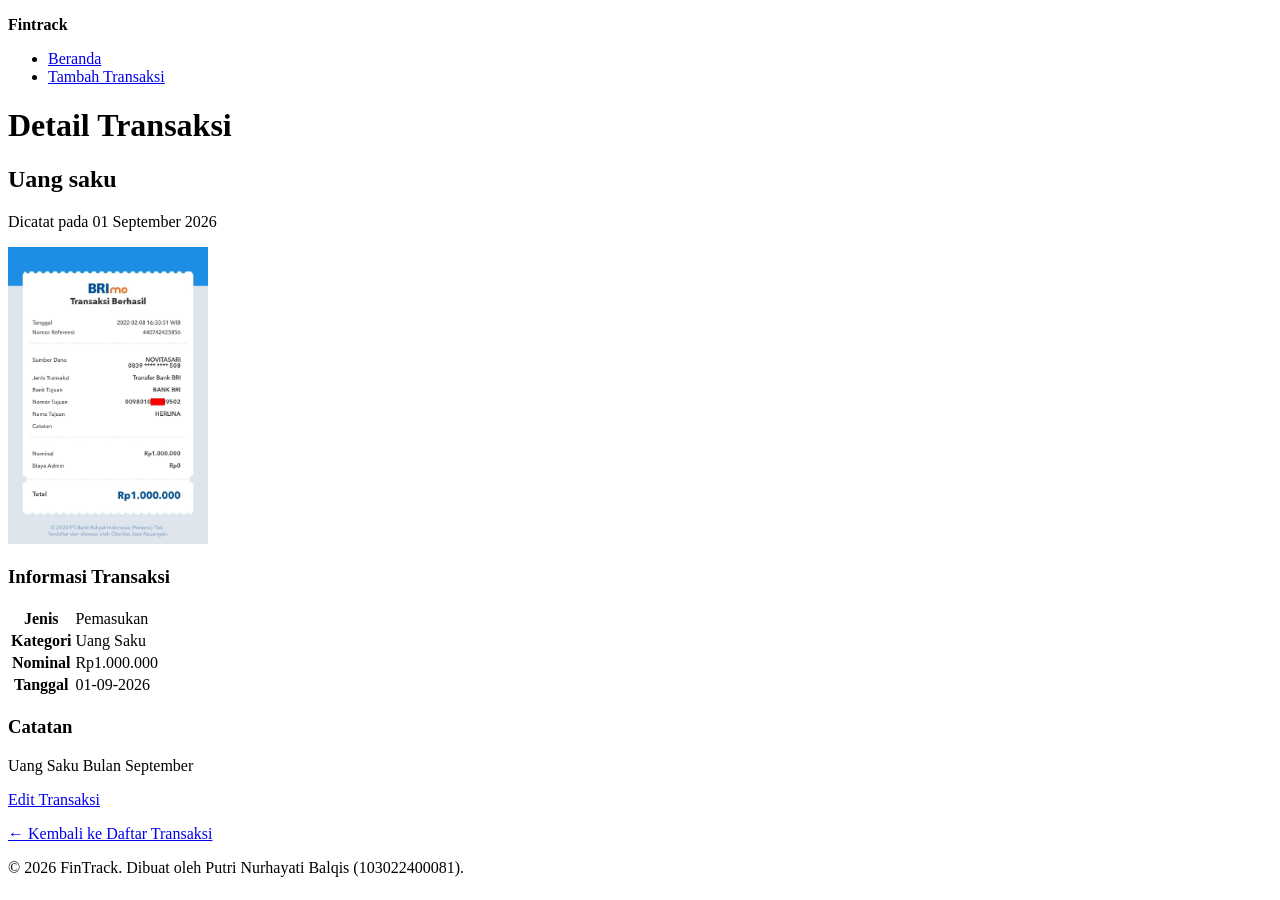
==== detail1.html @ 0a990c05 "Tugas 2: Struktur HTML website Fintrack - financial Tracker" ====
<!DOCTYPE html>
<html lang="id">
<head>
    <meta charset="UTF-8">
    <meta name="viewport" content="width=device-width, initial-scale=1.0">
    <title>Detail Transaksi</title>
</head>
<body>
    
    <header>
        <p><strong>Fintrack</strong></p>
        <nav>
            <ul>
                <li><a href="index.html">Beranda</a></li>
                <li><a href="tambah.html">Tambah Transaksi</a></li>
            </ul>
        </nav>
    </header>

    <main>
        <h1>Detail Transaksi</h1>

    <article>
        <header>
            <h2>Uang saku</h2>
            <p>Dicatat pada <time datetime="2026-09-01"> 01 September 2026</time></p>
        </header>

         <img src="assets/pemasukan.jpg" alt="Bukti Transaksi pemasukan uang bulanan" width="200">

        <h3>Informasi Transaksi</h3>
        <table>
            <tbody>
                <tr>
                    <th>Jenis</th>
                    <td>Pemasukan</td>
                </tr>
                <tr>
                    <th>Kategori</th>
                    <td>Uang Saku</td>
                </tr>
                <tr>
                    <th>Nominal</th>
                    <td>Rp1.000.000</td>
                </tr>
                <tr>
                    <th>Tanggal</th>
                    <td>01-09-2026</td>
                </tr>
            </tbody>
        </table>

        <h3>Catatan</h3>
        <p>Uang Saku Bulan September</p>

        <footer>
            <p> <a href="tambah.html">Edit Transaksi</a></p>
            <p><a href="index.html">&larr; Kembali ke Daftar Transaksi</a></p>
        </footer>
    </article>  
    </main>

    <footer>
        <p>&copy; 2026 FinTrack. Dibuat oleh Putri Nurhayati Balqis (103022400081).</p>
    </footer>
</body>
</html>
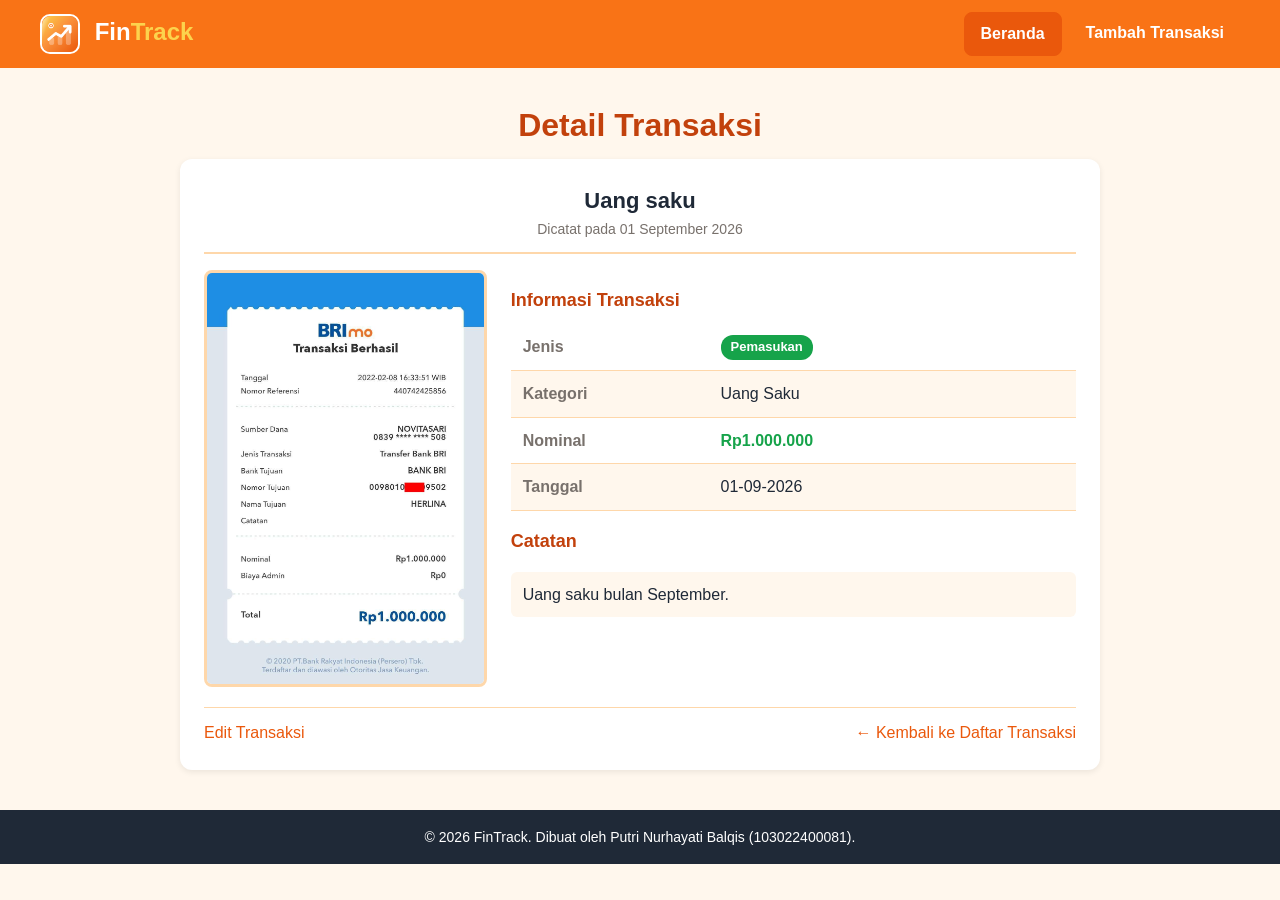
==== commit c79c1a08: "Tugas 3: mengimplementasikan CSS pada Fintrack" ====
--- a/detail1.html
+++ b/detail1.html
@@ -4,14 +4,18 @@
     <meta charset="UTF-8">
     <meta name="viewport" content="width=device-width, initial-scale=1.0">
     <title>Detail Transaksi</title>
+    <link rel="stylesheet" type="text/css" href="style.css">
 </head>
 <body>
     
-    <header>
-        <p><strong>Fintrack</strong></p>
+     <header class="navbar">
+        <a href="index.html" class="navbar-brand">
+            <img src="assets/logo-fintrack.png" alt="Logo Fintrack">
+            Fin<span>Track</span>
+        </a>
         <nav>
             <ul>
-                <li><a href="index.html">Beranda</a></li>
+                <li><a href="index.html" class="aktif">Beranda</a></li>
                 <li><a href="tambah.html">Tambah Transaksi</a></li>
             </ul>
         </nav>
@@ -26,38 +30,42 @@
             <p>Dicatat pada <time datetime="2026-09-01"> 01 September 2026</time></p>
         </header>
 
-         <img src="assets/pemasukan.jpg" alt="Bukti Transaksi pemasukan uang bulanan" width="200">
+         <div class="detail-isi">
+                <img src="assets/pemasukan.jpg" alt="Bukti transaksi pemasukan uang saku bulanan">
 
-        <h3>Informasi Transaksi</h3>
-        <table>
-            <tbody>
-                <tr>
-                    <th>Jenis</th>
-                    <td>Pemasukan</td>
-                </tr>
-                <tr>
-                    <th>Kategori</th>
-                    <td>Uang Saku</td>
-                </tr>
-                <tr>
-                    <th>Nominal</th>
-                    <td>Rp1.000.000</td>
-                </tr>
-                <tr>
-                    <th>Tanggal</th>
-                    <td>01-09-2026</td>
-                </tr>
-            </tbody>
-        </table>
+                <div>
+                    <h3>Informasi Transaksi</h3>
+                    <table>
+                        <tbody>
+                            <tr>
+                                <th>Jenis</th>
+                                <td><span class="jenis pemasukan">Pemasukan</span></td>
+                            </tr>
+                            <tr>
+                                <th>Kategori</th>
+                                <td>Uang Saku</td>
+                            </tr>
+                            <tr>
+                                <th>Nominal</th>
+                                <td><span class="pemasukan"><strong>Rp1.000.000</strong></span></td>
+                            </tr>
+                            <tr>
+                                <th>Tanggal</th>
+                                <td>01-09-2026</td>
+                            </tr>
+                        </tbody>
+                    </table>
 
-        <h3>Catatan</h3>
-        <p>Uang Saku Bulan September</p>
+                    <h3>Catatan</h3>
+                    <p>Uang saku bulan September.</p>
+                </div>
+            </div>
 
-        <footer>
-            <p> <a href="tambah.html">Edit Transaksi</a></p>
-            <p><a href="index.html">&larr; Kembali ke Daftar Transaksi</a></p>
-        </footer>
-    </article>  
+            <footer>
+                <a href="tambah.html">Edit Transaksi</a>
+                <a href="index.html">&larr; Kembali ke Daftar Transaksi</a>
+            </footer>
+        </article>
     </main>
 
     <footer>
--- a/style.css
+++ b/style.css
@@ -0,0 +1,415 @@
+*{
+    box-sizing: border-box;
+}
+
+body {
+    margin: 0;
+    font-family: sans-serif;
+    font-size: 16px;
+    color: #1F2937;
+    background-color:#FFF7ED;
+    line-height: 1.6;
+}
+
+a {
+    color: #EA580C;
+    text-decoration: none;
+}
+
+a:hover{
+    text-decoration:underline;
+}
+
+.navbar {
+    display:flex;
+    flex-direction: row;
+    justify-content: space-between;
+    align-items: center;
+    padding: 12px 40px;
+    background-color: #F97316;
+    position: sticky;
+    top: 0;
+}
+
+.navbar-brand{
+    font-size: 24px;                       
+    font-weight: bold;                     
+    color: white; 
+}
+.navbar-brand:hover{
+    text-decoration: none;
+}
+.navbar-brand img{
+    width: 40px;
+    height:40px;
+    vertical-align: middle;
+    margin-right: 8px; 
+    border: 2px solid white;
+    border-radius: 10px;
+
+}
+
+.navbar-brand span {                       
+    color: #FCD34D;                      
+}
+
+nav ul{
+    display: flex;
+    gap:8px;
+    list-style-type: none;
+    margin:0;
+    padding: 0;
+}
+
+nav a{
+    display:block;
+    padding: 8px 16px;
+    color: white;
+    font-weight: 600;
+    border-radius: 8px;
+}
+
+nav a:hover, nav a.aktif{
+    background-color: #EA580C;
+    text-decoration: none;
+    border:1px solid #EA580C;
+}
+
+main{
+    max-width: 960px;
+    margin: 32px auto;
+    padding: 0 20px;
+}
+
+h1 {
+    font-size: 32px;
+    font-weight: bold;
+    color: #C2410C;
+    text-align: center;
+    margin: 0 0 8px;
+}
+
+h1 + p {
+    text-align: center;
+    font-style: italic;
+    color: #78716C;
+    margin-bottom: 24px;
+}
+
+h2 {
+    font-size: 22px;
+    font-weight: 600;
+    margin: 0 0 12px;
+}
+
+h3 {
+    font-size: 18px;
+    font-weight: 600;
+    color: #C2410C;
+    margin: 16px 0 8px;
+}
+
+section,article,
+form {
+    background-color: white;
+    padding: 24px;
+    border-radius: 12px;
+    margin-bottom: 24px;
+    box-shadow: 0 2px 6px rgba(0, 0, 0, 0.08);
+}
+
+.ringkasan {
+    display: grid;
+    grid-template-columns: repeat(3, 1fr);
+    gap: 16px;
+}
+
+.kartu-saldo {
+    background-color: #FFF7ED;
+    border-left: 5px solid #F97316;
+    border-radius: 8px;
+    padding: 16px;
+    text-align: center;
+}
+
+.label {
+    display: block;
+    font-size: 14px;
+    color: #78716C;
+}
+
+.nominal {
+    display: block;
+    font-size: 22px;
+    font-weight: bold;
+}
+
+.pemasukan {
+    color: #16A34A;
+}
+
+.pengeluaran {
+    color: #DC2626;
+}
+
+#sisa-saldo {
+    color: #C2410C;
+}
+
+.tabel-wrapper {
+    overflow-x: auto;
+}
+
+table {
+    width: 100%;
+    border-collapse: collapse;
+}
+
+caption {
+    text-align: left;
+    font-style: italic;
+    color: #78716C;
+    margin-bottom: 8px;
+}
+
+th,td {
+    padding: 10px 12px;
+    text-align: left;
+    border-bottom: 1px solid #FED7AA;
+}
+
+thead th {
+    background-color: #F97316;
+    color: white;
+    text-align: center;
+}
+
+tbody tr:nth-child(even) {
+    background-color: #FFF7ED;
+}
+
+tbody tr:hover {
+    background-color: #FFEDD5;
+}
+
+.tengah {
+    text-align: center;
+}
+
+.angka {
+    text-align: right;
+    font-weight: 600;
+}
+
+.jenis {
+    display: inline-block;
+    padding: 2px 10px;
+    border-radius: 12px;
+    font-size: 13px;
+    font-weight: 600;
+    color: white;
+}
+
+.jenis.pemasukan{
+    background-color: #16A34A;
+}
+
+.jenis.pengeluaran{
+    background-color: #DC2626;
+}
+
+ol {
+    list-style-type: decimal;
+    list-style-position: inside;
+    background-color: #FFEDD5;
+    padding: 12px 16px;
+    margin: 0 0 20px;
+    border-radius: 8px;
+}
+
+fieldset {
+    border: 2px solid #FED7AA;
+    border-radius: 8px;
+    padding: 16px 20px;
+}
+
+legend {
+    font-weight: bold;
+    color: #C2410C;
+    padding: 0 8px;
+}
+
+fieldset div {
+    margin-bottom: 14px;
+}
+
+label {
+    display: block;
+    font-weight: 600;
+    margin-bottom: 4px;
+}
+
+input,
+select,
+textarea {
+    width: 100%;
+    padding: 10px;
+    font-family: inherit;
+    font-size: 15px;
+    border: 1px solid #FDBA74;
+    border-radius: 6px;
+}
+
+input:focus,
+select:focus,
+textarea:focus {
+    outline-color: #EA580C;
+}
+
+.tombol-grup {
+    display: flex;
+    justify-content: flex-end;
+    gap: 8px;
+    margin-top: 16px;
+}
+
+button {
+    padding: 10px 20px;
+    font-size: 15px;
+    font-weight: bold;
+    border: none;
+    border-radius: 8px;
+    cursor: pointer;
+}
+
+button[type="submit"] {
+    background-color: #F97316;
+    color: white;
+}
+
+button[type="submit"]:hover {
+    background-color: #C2410C;
+}
+
+button[type="reset"] {
+    background-color: #E7E5E4;
+}
+
+article header {
+    text-align: center;
+    border-bottom: 2px solid #FED7AA;
+    padding-bottom: 12px;
+    margin-bottom: 16px;
+}
+
+article header h2,
+article header p {
+    margin: 0;
+}
+
+article header p {
+    font-size: 14px;
+    color: #78716C;
+}
+
+.detail-isi {
+    display: grid;
+    grid-template-columns: 1fr 2fr;
+    gap: 24px;
+    align-items: start;
+}
+
+.detail-isi img {
+    width: 100%;
+    border: 3px solid #FED7AA;
+    border-radius: 8px;
+}
+
+.detail-isi th {
+    width: 35%;
+    color: #78716C;
+}
+
+.detail-isi p {
+    text-align: justify;
+    background-color: #FFF7ED;
+    padding: 10px 12px;
+    border-radius: 6px;
+}
+
+article footer {
+    display: flex;
+    justify-content: space-between;
+    margin-top: 20px;
+    padding-top: 12px;
+    border-top: 1px solid #FED7AA;
+}
+
+body > footer {
+    background-color: #1F2937;
+    color: white;
+    text-align: center;
+    font-size: 14px;
+    padding: 16px;
+    margin-top: 40px;
+}
+
+body > footer p {
+    margin: 0;
+}
+
+@media (max-width: 768px) {
+    .ringkasan {
+        grid-template-columns: repeat(2, 1fr);
+    }
+
+    .detail-isi {
+        grid-template-columns: 1fr;
+    }
+
+    .detail-isi img {
+        display: block;
+        max-width: 240px;
+        margin: 0 auto;
+    }
+}
+
+@media (max-width: 576px) {
+    .navbar {
+        flex-direction: column;
+        align-items: stretch;
+        text-align: center;
+        padding: 12px 20px;
+    }
+
+    nav ul {
+        flex-direction: column;
+        margin-top: 10px;
+    }
+
+    nav a {
+        background-color: #EA580C;
+    }
+
+    h1 {
+        font-size: 24px;
+    }
+
+    .ringkasan {
+        grid-template-columns: 1fr;
+    }
+
+    th,td {
+        white-space: nowrap;
+    }
+
+    .tombol-grup,article footer {
+        flex-direction: column;
+        align-items: center;
+        gap: 8px;
+    }
+
+    button {
+        width: 100%;
+    }
+}
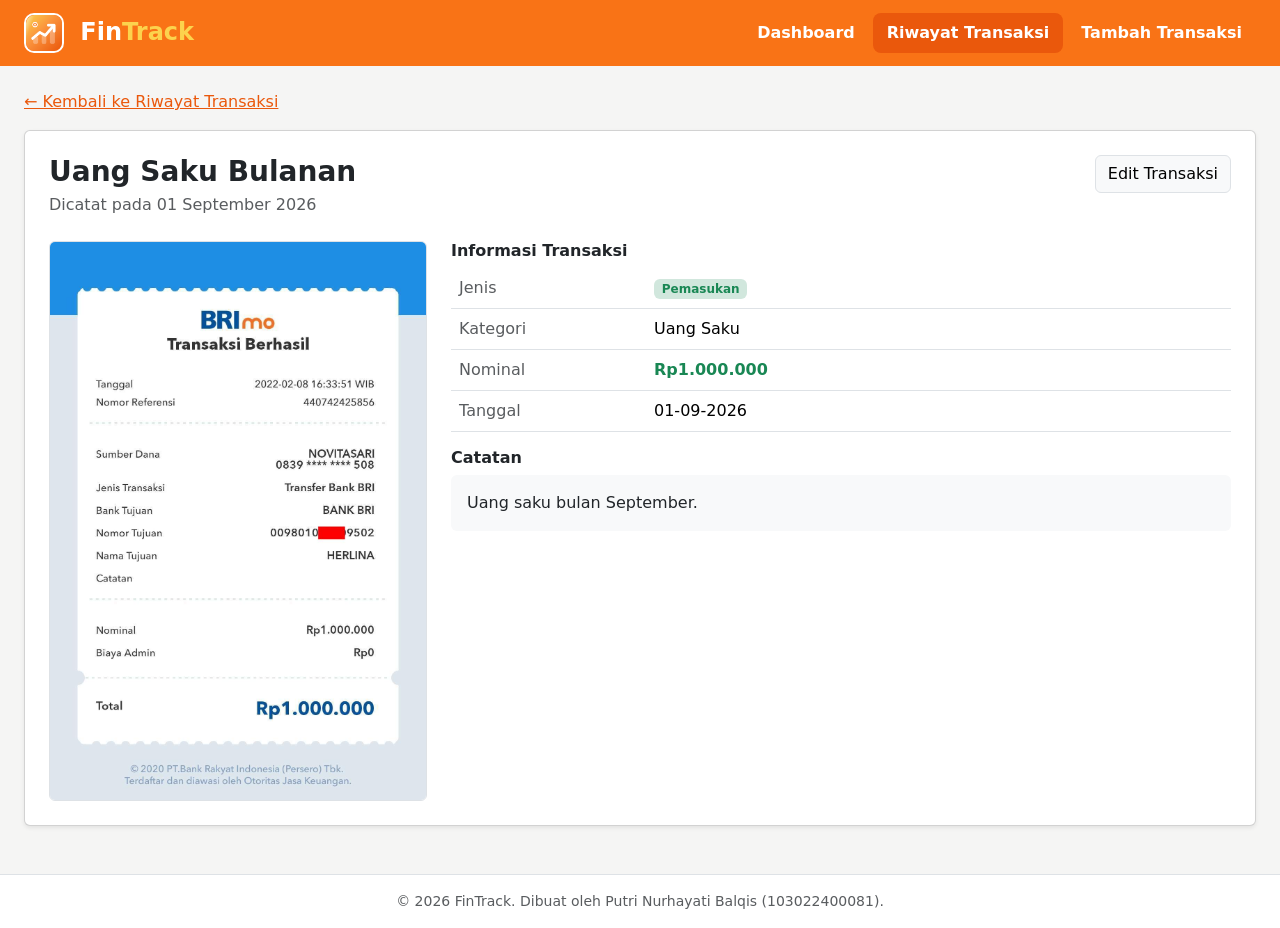
==== commit 00f9299d: "Tugas 4 mengimplementasikan boostrap ke Fintrack" ====
--- a/detail1.html
+++ b/detail1.html
@@ -1,75 +1,130 @@
-<!DOCTYPE html>
+<!doctype html>
 <html lang="id">
-<head>
-    <meta charset="UTF-8">
-    <meta name="viewport" content="width=device-width, initial-scale=1.0">
-    <title>Detail Transaksi</title>
-    <link rel="stylesheet" type="text/css" href="style.css">
-</head>
-<body>
-    
-     <header class="navbar">
-        <a href="index.html" class="navbar-brand">
-            <img src="assets/logo-fintrack.png" alt="Logo Fintrack">
-            Fin<span>Track</span>
+  <head>
+    <meta charset="UTF-8" />
+    <meta name="viewport" content="width=device-width, initial-scale=1.0" />
+    <title>FinTrack - Detail Transaksi</title>
+    <link
+      href="https://cdn.jsdelivr.net/npm/bootstrap@5.3.8/dist/css/bootstrap.min.css"
+      rel="stylesheet"
+    />
+    <link rel="stylesheet" href="style.css" />
+  </head>
+  <body class="d-flex flex-column min-vh-100">
+    <nav class="navbar navbar-expand-md navbar-dark bg-fintrack sticky-top">
+      <div class="container-fluid px-4">
+        <a class="navbar-brand fw-bold fs-4" href="index.html">
+          <img
+            src="assets/logo-fintrack.png"
+            alt="Logo FinTrack"
+            class="me-2"
+          />
+          Fin<span>Track</span>
         </a>
-        <nav>
-            <ul>
-                <li><a href="index.html" class="aktif">Beranda</a></li>
-                <li><a href="tambah.html">Tambah Transaksi</a></li>
-            </ul>
-        </nav>
-    </header>
 
-    <main>
-        <h1>Detail Transaksi</h1>
+        <button
+          class="navbar-toggler"
+          type="button"
+          data-bs-toggle="collapse"
+          data-bs-target="#menuFintrack"
+          aria-controls="menuFintrack"
+          aria-expanded="false"
+          aria-label="Buka menu"
+        >
+          <span class="navbar-toggler-icon"></span>
+        </button>
 
-    <article>
-        <header>
-            <h2>Uang saku</h2>
-            <p>Dicatat pada <time datetime="2026-09-01"> 01 September 2026</time></p>
-        </header>
+        <div class="collapse navbar-collapse" id="menuFintrack">
+          <ul class="navbar-nav ms-auto gap-1 mt-2 mt-md-0">
+            <li class="nav-item">
+              <a class="nav-link" href="index.html">Dashboard</a>
+            </li>
+            <li class="nav-item">
+              <a
+                class="nav-link active"
+                aria-current="page"
+                href="transaksi.html"
+                >Riwayat Transaksi</a
+              >
+            </li>
+            <li class="nav-item">
+              <a class="nav-link" href="tambah.html">Tambah Transaksi</a>
+            </li>
+          </ul>
+        </div>
+      </div>
+    </nav>
 
-         <div class="detail-isi">
-                <img src="assets/pemasukan.jpg" alt="Bukti transaksi pemasukan uang saku bulanan">
+    <main class="container-fluid px-4 my-4 flex-grow-1">
+      <p class="mb-3">
+        <a href="transaksi.html">&larr; Kembali ke Riwayat Transaksi</a>
+      </p>
 
-                <div>
-                    <h3>Informasi Transaksi</h3>
-                    <table>
-                        <tbody>
-                            <tr>
-                                <th>Jenis</th>
-                                <td><span class="jenis pemasukan">Pemasukan</span></td>
-                            </tr>
-                            <tr>
-                                <th>Kategori</th>
-                                <td>Uang Saku</td>
-                            </tr>
-                            <tr>
-                                <th>Nominal</th>
-                                <td><span class="pemasukan"><strong>Rp1.000.000</strong></span></td>
-                            </tr>
-                            <tr>
-                                <th>Tanggal</th>
-                                <td>01-09-2026</td>
-                            </tr>
-                        </tbody>
-                    </table>
+      <article class="card shadow-sm">
+        <div class="card-body p-4">
+          <div
+            class="d-flex flex-column flex-sm-row justify-content-between align-items-sm-start gap-2 mb-4"
+          >
+            <div>
+              <h1 class="h3 fw-bold mb-1">Uang Saku Bulanan</h1>
+              <p class="text-muted mb-0">
+                Dicatat pada
+                <time datetime="2026-09-01">01 September 2026</time>
+              </p>
+            </div>
+            <a href="tambah.html" class="btn btn-light border"
+              >Edit Transaksi</a
+            >
+          </div>
 
-                    <h3>Catatan</h3>
-                    <p>Uang saku bulan September.</p>
-                </div>
+          <div class="row g-4 align-items-start">
+            <div class="col-12 col-md-4 text-center">
+              <img
+                src="assets/pemasukan.jpg"
+                alt="Bukti transaksi pemasukan uang saku bulanan"
+                class="img-fluid rounded border"
+              />
             </div>
-
-            <footer>
-                <a href="tambah.html">Edit Transaksi</a>
-                <a href="index.html">&larr; Kembali ke Daftar Transaksi</a>
-            </footer>
-        </article>
+            <div class="col-12 col-md-8">
+              <h2 class="h6 fw-bold">Informasi Transaksi</h2>
+              <table class="table">
+                <tbody>
+                  <tr>
+                    <th scope="row" class="text-muted fw-normal w-25">Jenis</th>
+                    <td>
+                      <span class="badge bg-success-subtle text-success"
+                        >Pemasukan</span
+                      >
+                    </td>
+                  </tr>
+                  <tr>
+                    <th scope="row" class="text-muted fw-normal">Kategori</th>
+                    <td>Uang Saku</td>
+                  </tr>
+                  <tr>
+                    <th scope="row" class="text-muted fw-normal">Nominal</th>
+                    <td class="fw-bold text-success">Rp1.000.000</td>
+                  </tr>
+                  <tr>
+                    <th scope="row" class="text-muted fw-normal">Tanggal</th>
+                    <td>01-09-2026</td>
+                  </tr>
+                </tbody>
+              </table>
+              <h2 class="h6 fw-bold">Catatan</h2>
+              <p class="bg-light rounded p-3 mb-0">
+                Uang saku bulan September.
+              </p>
+            </div>
+          </div>
+        </div>
+      </article>
     </main>
 
-    <footer>
-        <p>&copy; 2026 FinTrack. Dibuat oleh Putri Nurhayati Balqis (103022400081).</p>
+    <footer class="bg-white border-top text-center text-muted py-3 small mt-4">
+      &copy; 2026 FinTrack. Dibuat oleh Putri Nurhayati Balqis (103022400081).
     </footer>
-</body>
-</html>+
+    <script src="https://cdn.jsdelivr.net/npm/bootstrap@5.3.8/dist/js/bootstrap.bundle.min.js"></script>
+  </body>
+</html>
--- a/style.css
+++ b/style.css
@@ -1,415 +1,70 @@
-*{
-    box-sizing: border-box;
+:root {
+  --ft-oranye: #f97316;
+  --ft-oranye-tua: #ea580c;
+  --ft-oranye-muda: #fff7ed;
+  --ft-abu: #f5f5f4;
+  --ft-kuning: #fcd34d;
+
+  --bs-link-color-rgb: 234, 88, 12;
+  --bs-link-hover-color-rgb: 194, 65, 12;
 }
 
 body {
-    margin: 0;
-    font-family: sans-serif;
-    font-size: 16px;
-    color: #1F2937;
-    background-color:#FFF7ED;
-    line-height: 1.6;
+  background-color: var(--ft-abu);
 }
 
-a {
-    color: #EA580C;
-    text-decoration: none;
+.bg-fintrack {
+  background-color: var(--ft-oranye);
 }
 
-a:hover{
-    text-decoration:underline;
+.navbar-brand img {
+  width: 40px;
+  height: 40px;
+  border: 2px solid white;
+  border-radius: 10px;
 }
 
-.navbar {
-    display:flex;
-    flex-direction: row;
-    justify-content: space-between;
-    align-items: center;
-    padding: 12px 40px;
-    background-color: #F97316;
-    position: sticky;
-    top: 0;
+.navbar-brand span {
+  color: var(--ft-kuning);
 }
 
-.navbar-brand{
-    font-size: 24px;                       
-    font-weight: bold;                     
-    color: white; 
-}
-.navbar-brand:hover{
-    text-decoration: none;
-}
-.navbar-brand img{
-    width: 40px;
-    height:40px;
-    vertical-align: middle;
-    margin-right: 8px; 
-    border: 2px solid white;
-    border-radius: 10px;
-
+.navbar .nav-link {
+  color: white !important;
+  font-weight: 600;
+  border-radius: 8px;
+  padding-left: 14px !important;
+  padding-right: 14px !important;
 }
 
-.navbar-brand span {                       
-    color: #FCD34D;                      
+.navbar .nav-link.active,
+.navbar .nav-link:hover {
+  background-color: var(--ft-oranye-tua);
 }
 
-nav ul{
-    display: flex;
-    gap:8px;
-    list-style-type: none;
-    margin:0;
-    padding: 0;
+.btn-fintrack {
+  background-color: var(--ft-oranye);
+  color: white;
 }
 
-nav a{
-    display:block;
-    padding: 8px 16px;
-    color: white;
-    font-weight: 600;
-    border-radius: 8px;
+.btn-fintrack:hover {
+  background-color: var(--ft-oranye-tua);
+  color: white;
 }
 
-nav a:hover, nav a.aktif{
-    background-color: #EA580C;
-    text-decoration: none;
-    border:1px solid #EA580C;
+.table-fintrack thead th {
+  font-size: 13px;
+  font-weight: 600;
+  color: #78716c;
+  background-color: #fafaf9;
 }
 
-main{
-    max-width: 960px;
-    margin: 32px auto;
-    padding: 0 20px;
+.form-control:focus,
+.form-select:focus {
+  border-color: #fdba74;
+  box-shadow: 0 0 0 0.25rem rgba(249, 115, 22, 0.25);
 }
 
-h1 {
-    font-size: 32px;
-    font-weight: bold;
-    color: #C2410C;
-    text-align: center;
-    margin: 0 0 8px;
+.form-check-input:checked {
+  background-color: var(--ft-oranye);
+  border-color: var(--ft-oranye);
 }
-
-h1 + p {
-    text-align: center;
-    font-style: italic;
-    color: #78716C;
-    margin-bottom: 24px;
-}
-
-h2 {
-    font-size: 22px;
-    font-weight: 600;
-    margin: 0 0 12px;
-}
-
-h3 {
-    font-size: 18px;
-    font-weight: 600;
-    color: #C2410C;
-    margin: 16px 0 8px;
-}
-
-section,article,
-form {
-    background-color: white;
-    padding: 24px;
-    border-radius: 12px;
-    margin-bottom: 24px;
-    box-shadow: 0 2px 6px rgba(0, 0, 0, 0.08);
-}
-
-.ringkasan {
-    display: grid;
-    grid-template-columns: repeat(3, 1fr);
-    gap: 16px;
-}
-
-.kartu-saldo {
-    background-color: #FFF7ED;
-    border-left: 5px solid #F97316;
-    border-radius: 8px;
-    padding: 16px;
-    text-align: center;
-}
-
-.label {
-    display: block;
-    font-size: 14px;
-    color: #78716C;
-}
-
-.nominal {
-    display: block;
-    font-size: 22px;
-    font-weight: bold;
-}
-
-.pemasukan {
-    color: #16A34A;
-}
-
-.pengeluaran {
-    color: #DC2626;
-}
-
-#sisa-saldo {
-    color: #C2410C;
-}
-
-.tabel-wrapper {
-    overflow-x: auto;
-}
-
-table {
-    width: 100%;
-    border-collapse: collapse;
-}
-
-caption {
-    text-align: left;
-    font-style: italic;
-    color: #78716C;
-    margin-bottom: 8px;
-}
-
-th,td {
-    padding: 10px 12px;
-    text-align: left;
-    border-bottom: 1px solid #FED7AA;
-}
-
-thead th {
-    background-color: #F97316;
-    color: white;
-    text-align: center;
-}
-
-tbody tr:nth-child(even) {
-    background-color: #FFF7ED;
-}
-
-tbody tr:hover {
-    background-color: #FFEDD5;
-}
-
-.tengah {
-    text-align: center;
-}
-
-.angka {
-    text-align: right;
-    font-weight: 600;
-}
-
-.jenis {
-    display: inline-block;
-    padding: 2px 10px;
-    border-radius: 12px;
-    font-size: 13px;
-    font-weight: 600;
-    color: white;
-}
-
-.jenis.pemasukan{
-    background-color: #16A34A;
-}
-
-.jenis.pengeluaran{
-    background-color: #DC2626;
-}
-
-ol {
-    list-style-type: decimal;
-    list-style-position: inside;
-    background-color: #FFEDD5;
-    padding: 12px 16px;
-    margin: 0 0 20px;
-    border-radius: 8px;
-}
-
-fieldset {
-    border: 2px solid #FED7AA;
-    border-radius: 8px;
-    padding: 16px 20px;
-}
-
-legend {
-    font-weight: bold;
-    color: #C2410C;
-    padding: 0 8px;
-}
-
-fieldset div {
-    margin-bottom: 14px;
-}
-
-label {
-    display: block;
-    font-weight: 600;
-    margin-bottom: 4px;
-}
-
-input,
-select,
-textarea {
-    width: 100%;
-    padding: 10px;
-    font-family: inherit;
-    font-size: 15px;
-    border: 1px solid #FDBA74;
-    border-radius: 6px;
-}
-
-input:focus,
-select:focus,
-textarea:focus {
-    outline-color: #EA580C;
-}
-
-.tombol-grup {
-    display: flex;
-    justify-content: flex-end;
-    gap: 8px;
-    margin-top: 16px;
-}
-
-button {
-    padding: 10px 20px;
-    font-size: 15px;
-    font-weight: bold;
-    border: none;
-    border-radius: 8px;
-    cursor: pointer;
-}
-
-button[type="submit"] {
-    background-color: #F97316;
-    color: white;
-}
-
-button[type="submit"]:hover {
-    background-color: #C2410C;
-}
-
-button[type="reset"] {
-    background-color: #E7E5E4;
-}
-
-article header {
-    text-align: center;
-    border-bottom: 2px solid #FED7AA;
-    padding-bottom: 12px;
-    margin-bottom: 16px;
-}
-
-article header h2,
-article header p {
-    margin: 0;
-}
-
-article header p {
-    font-size: 14px;
-    color: #78716C;
-}
-
-.detail-isi {
-    display: grid;
-    grid-template-columns: 1fr 2fr;
-    gap: 24px;
-    align-items: start;
-}
-
-.detail-isi img {
-    width: 100%;
-    border: 3px solid #FED7AA;
-    border-radius: 8px;
-}
-
-.detail-isi th {
-    width: 35%;
-    color: #78716C;
-}
-
-.detail-isi p {
-    text-align: justify;
-    background-color: #FFF7ED;
-    padding: 10px 12px;
-    border-radius: 6px;
-}
-
-article footer {
-    display: flex;
-    justify-content: space-between;
-    margin-top: 20px;
-    padding-top: 12px;
-    border-top: 1px solid #FED7AA;
-}
-
-body > footer {
-    background-color: #1F2937;
-    color: white;
-    text-align: center;
-    font-size: 14px;
-    padding: 16px;
-    margin-top: 40px;
-}
-
-body > footer p {
-    margin: 0;
-}
-
-@media (max-width: 768px) {
-    .ringkasan {
-        grid-template-columns: repeat(2, 1fr);
-    }
-
-    .detail-isi {
-        grid-template-columns: 1fr;
-    }
-
-    .detail-isi img {
-        display: block;
-        max-width: 240px;
-        margin: 0 auto;
-    }
-}
-
-@media (max-width: 576px) {
-    .navbar {
-        flex-direction: column;
-        align-items: stretch;
-        text-align: center;
-        padding: 12px 20px;
-    }
-
-    nav ul {
-        flex-direction: column;
-        margin-top: 10px;
-    }
-
-    nav a {
-        background-color: #EA580C;
-    }
-
-    h1 {
-        font-size: 24px;
-    }
-
-    .ringkasan {
-        grid-template-columns: 1fr;
-    }
-
-    th,td {
-        white-space: nowrap;
-    }
-
-    .tombol-grup,article footer {
-        flex-direction: column;
-        align-items: center;
-        gap: 8px;
-    }
-
-    button {
-        width: 100%;
-    }
-}
